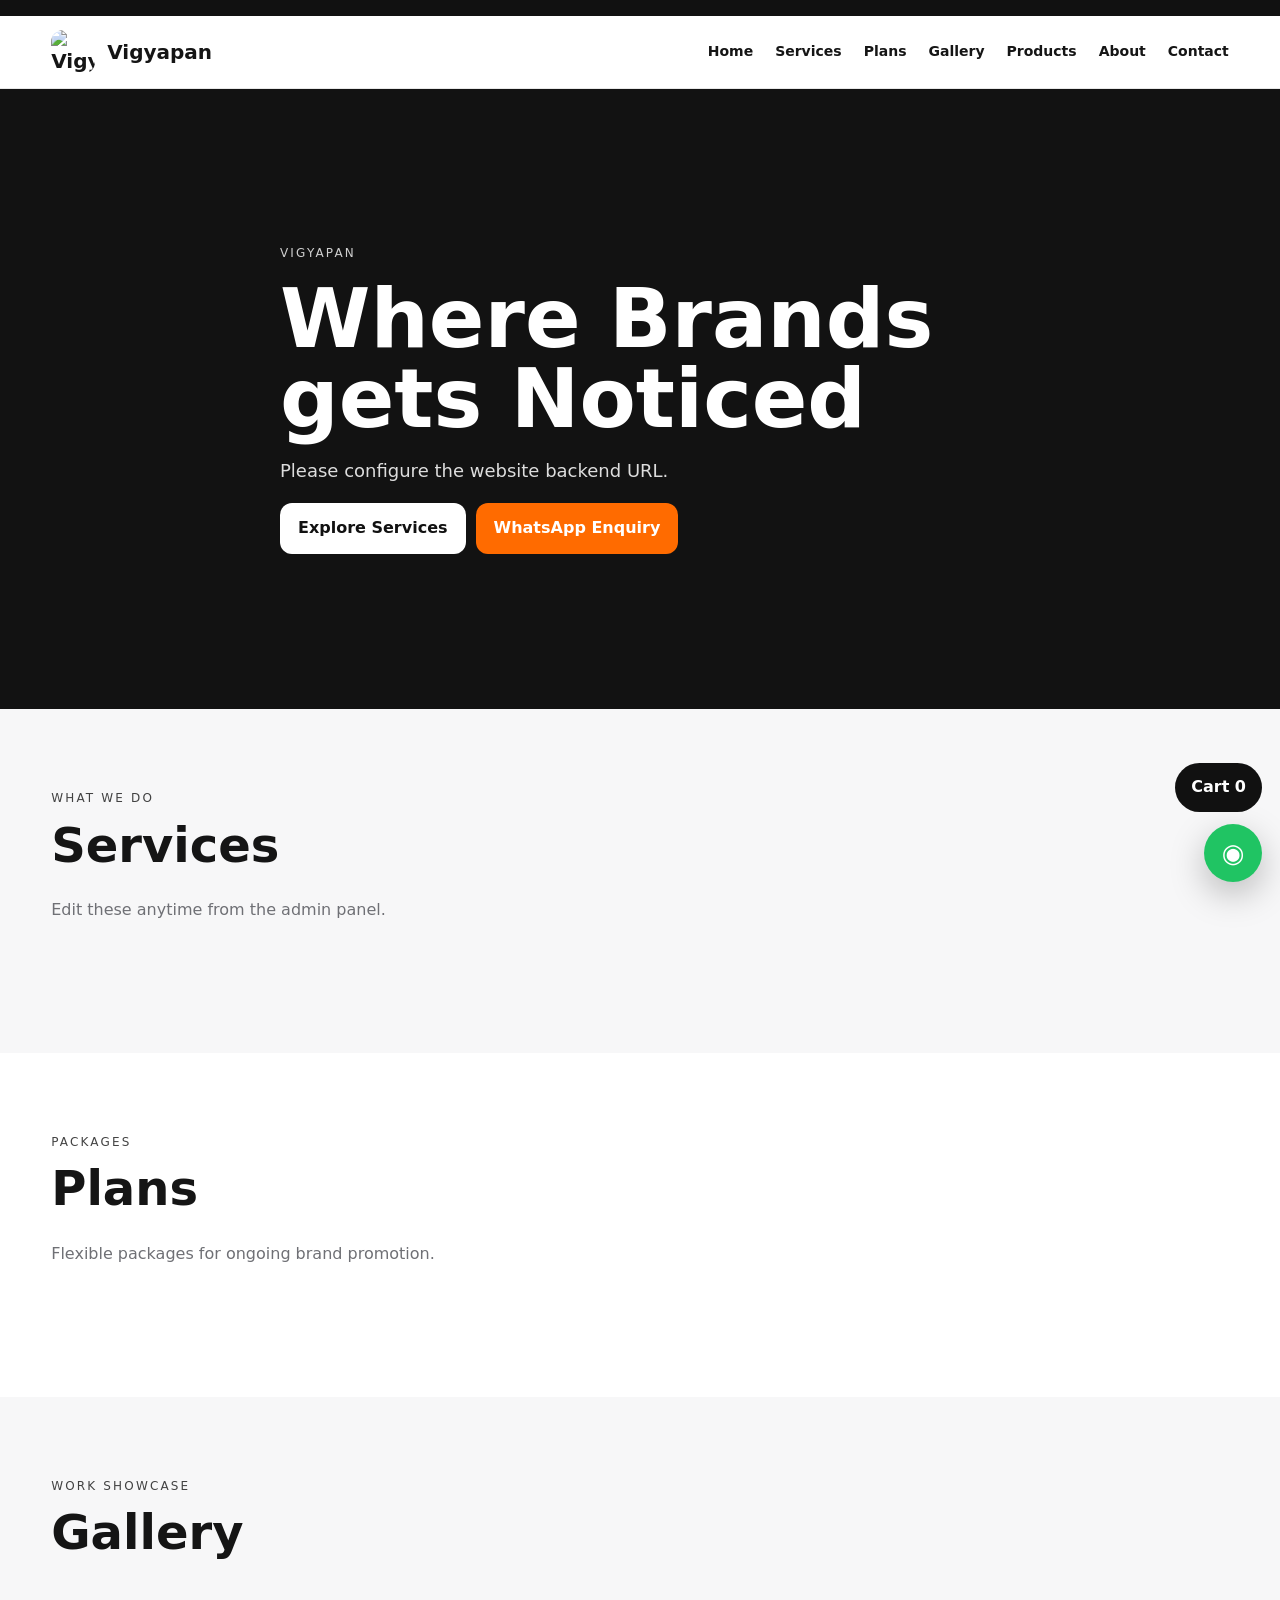
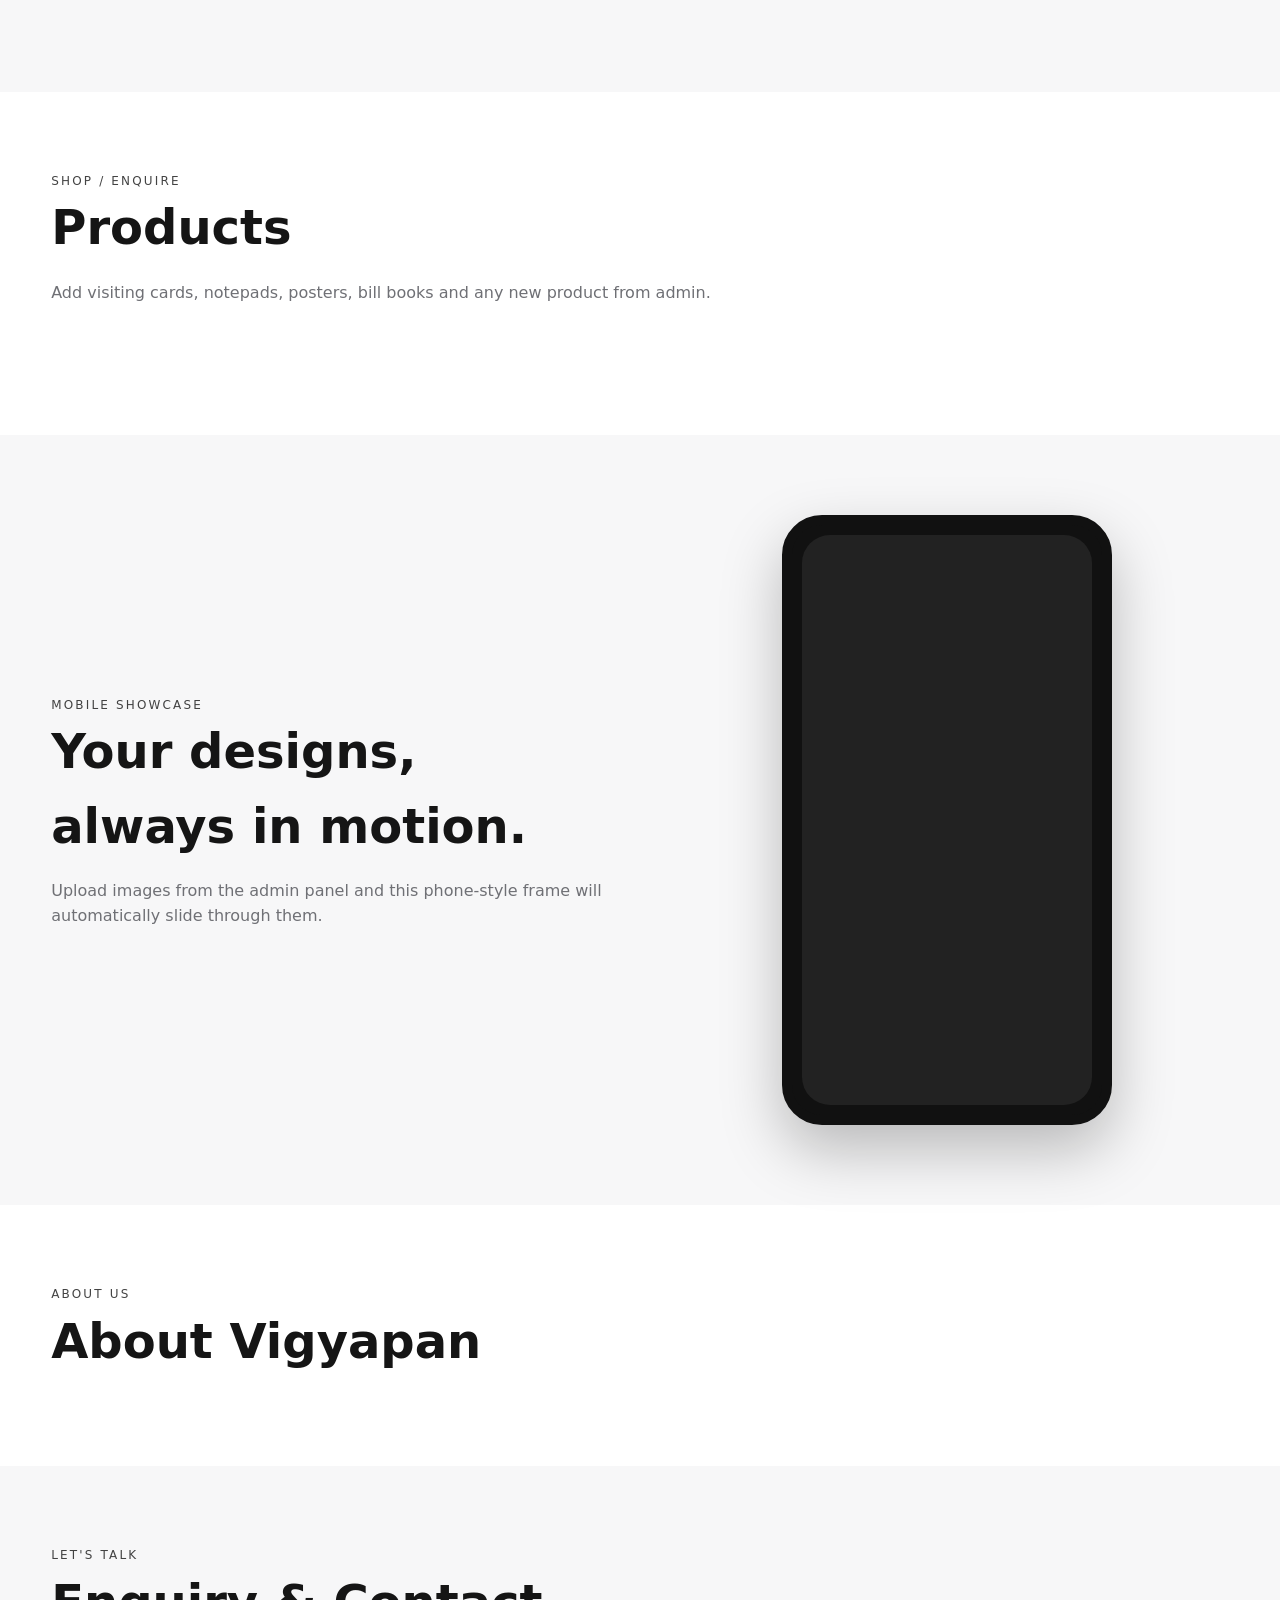
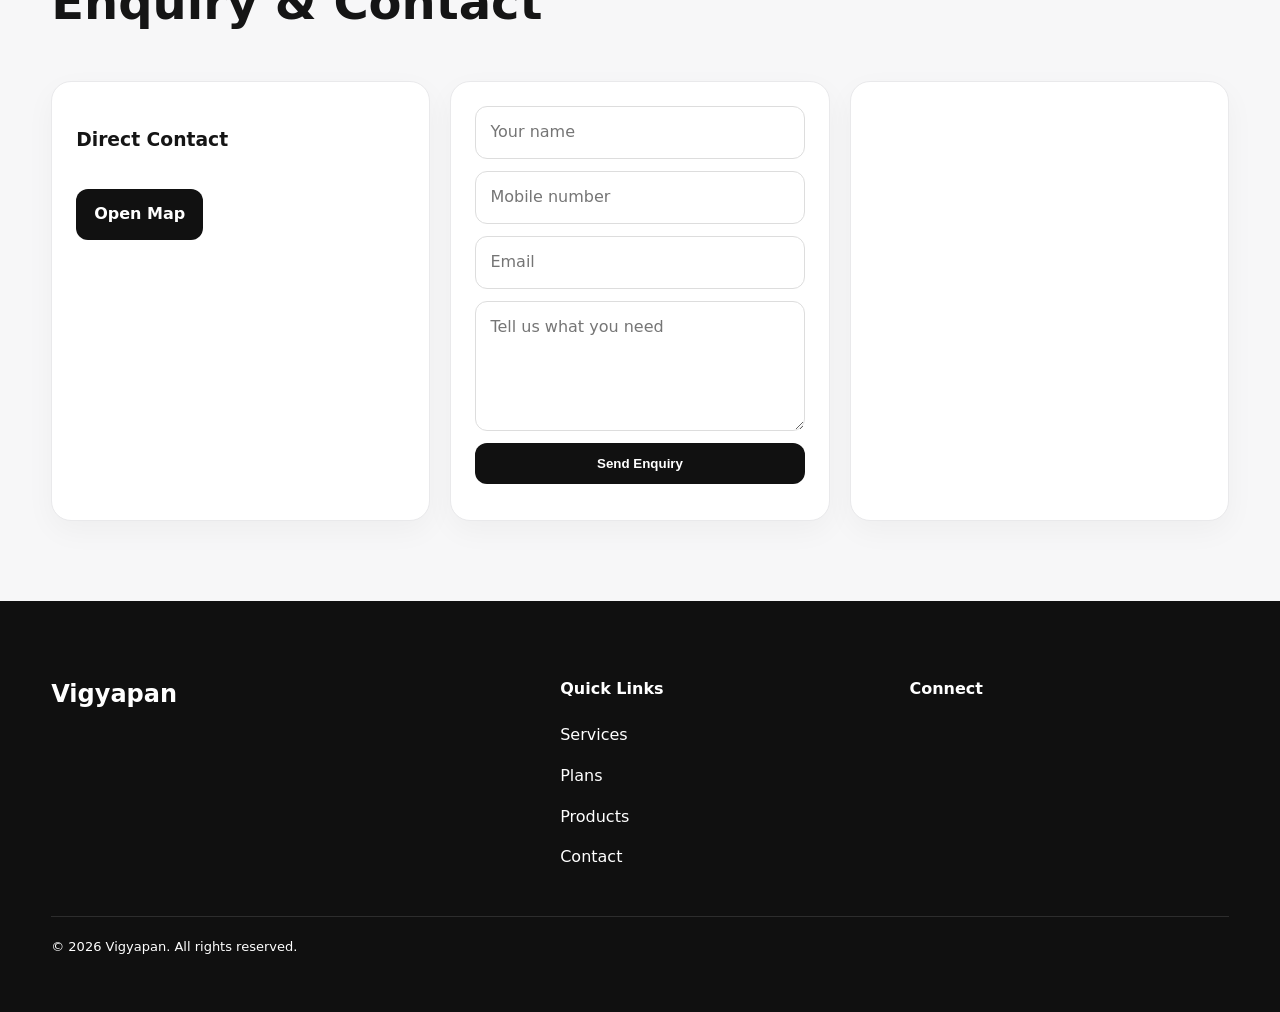
==== index.html @ 2b6cb77a "Add files via upload" ====
<!doctype html>
<html lang="en">
<head>
<meta charset="utf-8"><meta name="viewport" content="width=device-width,initial-scale=1">
<title>Vigyapan | Where Brands gets Noticed</title>
<meta name="description" content="Vigyapan - Creative Advertising, Branding and Digital Solutions">
<link rel="manifest" href="manifest.json"><link rel="stylesheet" href="styles.css">
</head>
<body>
<div id="topbar" class="topbar"><div class="container"><span id="topContact"></span><span id="topEmail"></span></div></div>
<header class="nav"><div class="container navin">
<a class="brand" href="#"><img id="brandLogo" alt="Vigyapan"><span id="brandName">Vigyapan</span></a>
<button class="menu" id="menuBtn">Menu</button>
<nav class="navlinks" id="navlinks">
<a href="#home">Home</a><a href="#services">Services</a><a href="#plans">Plans</a><a href="#gallery">Gallery</a><a href="#products">Products</a><a href="#about">About</a><a href="#contact">Contact</a>
</nav></div></header>

<main>
<section id="home" class="hero">
<div id="heroSlides" class="hero-slides"></div>
<div class="container hero-content">
<div class="eyebrow">VIGYAPAN</div><h1 id="heroTitle">Where Brands gets Noticed</h1><p id="heroText"></p>
<div style="display:flex;gap:10px;flex-wrap:wrap"><a class="btn btn-light" href="#services">Explore Services</a><a class="btn btn-accent" id="heroWA" target="_blank">WhatsApp Enquiry</a></div>
</div></section>

<section id="services" class="section"><div class="container"><div class="section-head"><div><div class="eyebrow">WHAT WE DO</div><h2>Services</h2><p class="muted">Edit these anytime from the admin panel.</p></div></div><div id="servicesGrid" class="grid services"></div></div></section>

<section id="plans" class="section alt"><div class="container"><div class="section-head"><div><div class="eyebrow">PACKAGES</div><h2>Plans</h2><p class="muted">Flexible packages for ongoing brand promotion.</p></div></div><div id="plansGrid" class="grid plans"></div></div></section>

<section id="gallery" class="section"><div class="container"><div class="section-head"><div><div class="eyebrow">WORK SHOWCASE</div><h2>Gallery</h2></div></div><div id="galleryGrid" class="grid gallery"></div></div></section>

<section id="products" class="section alt"><div class="container"><div class="section-head"><div><div class="eyebrow">SHOP / ENQUIRE</div><h2>Products</h2><p class="muted">Add visiting cards, notepads, posters, bill books and any new product from admin.</p></div></div><div id="productsGrid" class="grid products"></div></div></section>

<section id="showcase" class="section"><div class="container two">
<div><div class="eyebrow">MOBILE SHOWCASE</div><h2>Your designs, always in motion.</h2><p class="muted">Upload images from the admin panel and this phone-style frame will automatically slide through them.</p></div>
<div class="phone-mockup"><div class="phone-screen" id="phoneScreen"></div></div>
</div></section>

<section id="about" class="section alt"><div class="container two"><div><div class="eyebrow">ABOUT US</div><h2 id="aboutTitle">About Vigyapan</h2></div><div><p id="aboutText" class="muted" style="font-size:18px"></p></div></div></section>

<section id="contact" class="section"><div class="container"><div class="section-head"><div><div class="eyebrow">LET'S TALK</div><h2>Enquiry & Contact</h2></div></div>
<div class="grid contact-grid">
<div class="contact-card"><h3>Direct Contact</h3><p id="contactPhones"></p><p id="contactEmail"></p><p id="contactAddress"></p><div class="socials" id="socials"></div><p><a id="mapLink" class="btn btn-dark" target="_blank">Open Map</a></p></div>
<div class="contact-card"><form id="leadForm" class="contact-form"><input class="input" name="name" required placeholder="Your name"><input class="input" name="phone" required placeholder="Mobile number"><input class="input" name="email" placeholder="Email"><textarea class="textarea" name="message" placeholder="Tell us what you need"></textarea><button class="btn btn-dark">Send Enquiry</button><div id="leadMsg" class="muted"></div></form></div>
<div class="contact-card" style="padding:0;overflow:hidden"><iframe id="mapFrame" title="Google Map" style="border:0;width:100%;height:390px" loading="lazy" referrerpolicy="no-referrer-when-downgrade"></iframe></div>
</div></div></section>
</main>

<footer class="footer"><div class="container footergrid"><div><img id="footerImage" style="max-width:220px;max-height:90px;object-fit:contain;margin-bottom:12px;display:none"><h2 id="footerName">Vigyapan</h2><p id="footerText"></p></div><div><h4>Quick Links</h4><p><a href="#services">Services</a></p><p><a href="#plans">Plans</a></p><p><a href="#products">Products</a></p><p><a href="#contact">Contact</a></p></div><div><h4>Connect</h4><div id="footerSocials" class="socials"></div></div></div><div class="container" style="margin-top:30px;padding-top:20px;border-top:1px solid #2d2d2d;font-size:13px">© <span id="year"></span> Vigyapan. All rights reserved.</div></footer>

<a class="floating-wa" id="floatingWA" target="_blank" aria-label="WhatsApp">◉</a>
<div class="cart" id="cartButton">Cart <span id="cartCount">0</span></div>
<div class="modal" id="mediaModal"><div class="modal-box"><button class="close" id="modalClose">×</button><div id="modalContent"></div></div></div>
<div class="modal" id="cartModal"><div class="modal-box" style="width:min(620px,100%)"><button class="close" id="cartClose">×</button><h2>Product Enquiry</h2><div id="cartItems"></div><form id="orderForm" class="contact-form"><input class="input" name="name" required placeholder="Your name"><input class="input" name="phone" required placeholder="Mobile number"><textarea class="textarea" name="note" placeholder="Extra message"></textarea><button class="btn btn-accent">Send Order on WhatsApp</button></form></div></div>
<script src="config.js"></script><script src="app.js"></script><script>if("serviceWorker" in navigator) navigator.serviceWorker.register("sw.js");</script>
</body></html>
---- styles.css ----
*{box-sizing:border-box}html{scroll-behavior:smooth}body{margin:0;font-family:Inter,system-ui,-apple-system,Segoe UI,Roboto,Arial,sans-serif;color:#151515;background:#f7f7f8;line-height:1.55}a{text-decoration:none;color:inherit}img,video{max-width:100%;display:block}.container{width:min(1180px,92%);margin:auto}.topbar{background:#111;color:#fff;padding:8px 0;font-size:13px}.topbar .container{display:flex;justify-content:space-between;gap:10px;flex-wrap:wrap}.nav{position:sticky;top:0;z-index:50;background:rgba(255,255,255,.92);backdrop-filter:blur(12px);border-bottom:1px solid #e7e7e7}.navin{height:72px;display:flex;align-items:center;justify-content:space-between;gap:18px}.brand{display:flex;align-items:center;gap:12px;font-weight:800;font-size:20px}.brand img{width:44px;height:44px;object-fit:contain;border-radius:12px}.navlinks{display:flex;gap:22px;align-items:center;font-size:14px;font-weight:650}.navlinks a:hover{opacity:.6}.menu{display:none;border:0;background:#111;color:#fff;border-radius:10px;padding:9px 12px}.hero{min-height:620px;display:grid;place-items:center;position:relative;overflow:hidden;background:#121212;color:#fff}.hero-slides{position:absolute;inset:0}.hero-slide{position:absolute;inset:0;opacity:0;transition:opacity .7s;background-size:cover;background-position:center}.hero-slide.active{opacity:1}.hero-slide:after{content:"";position:absolute;inset:0;background:linear-gradient(90deg,rgba(0,0,0,.78),rgba(0,0,0,.25))}.hero-content{position:relative;z-index:2;padding:90px 0;max-width:720px;margin-right:auto}.eyebrow{text-transform:uppercase;letter-spacing:.18em;font-size:12px;opacity:.8}.hero h1{font-size:clamp(42px,7vw,82px);line-height:.98;margin:16px 0}.hero p{font-size:18px;max-width:600px;color:#ddd}.btn{display:inline-flex;align-items:center;justify-content:center;border:0;border-radius:12px;padding:13px 18px;font-weight:750;cursor:pointer;gap:8px}.btn-dark{background:#111;color:#fff}.btn-light{background:#fff;color:#111}.btn-accent{background:#ff6b00;color:#fff}.section{padding:80px 0}.section.alt{background:#fff}.section-head{display:flex;justify-content:space-between;align-items:end;gap:20px;margin-bottom:34px}.section h2{font-size:clamp(30px,4vw,48px);margin:0 0 8px}.muted{color:#6f7075}.grid{display:grid;gap:20px}.services{grid-template-columns:repeat(auto-fit,minmax(220px,1fr))}.service,.product,.plan,.gallery-item,.contact-card{background:#fff;border:1px solid #e9e9eb;border-radius:20px;overflow:hidden;box-shadow:0 10px 30px rgba(0,0,0,.04)}.service{padding:25px}.service-icon{font-size:28px}.service h3{margin:12px 0 6px}.plans{grid-template-columns:repeat(auto-fit,minmax(260px,1fr))}.plan{position:relative;padding:26px}.plan.highlight{border:2px solid #111;transform:translateY(-5px)}.badge{position:absolute;right:15px;top:15px;background:#111;color:#fff;border-radius:99px;padding:5px 9px;font-size:11px}.price{font-size:32px;font-weight:850;margin:15px 0}.old{text-decoration:line-through;color:#999;font-size:17px;margin-right:8px}.offer{display:inline-block;background:#fff1e7;color:#c44c00;border-radius:8px;padding:5px 8px;font-size:12px;font-weight:750}.features{padding:0;margin:20px 0;list-style:none}.features li{padding:8px 0;border-bottom:1px dashed #ddd}.gallery{grid-template-columns:repeat(auto-fill,minmax(220px,1fr))}.gallery-item{aspect-ratio:1/1;position:relative;cursor:pointer}.gallery-item img,.gallery-item video{width:100%;height:100%;object-fit:cover}.gallery-item .play{position:absolute;left:50%;top:50%;transform:translate(-50%,-50%);background:#fff;color:#111;width:50px;height:50px;border-radius:50%;display:grid;place-items:center;font-weight:900}.products{grid-template-columns:repeat(auto-fill,minmax(230px,1fr))}.product img{width:100%;aspect-ratio:1/1;object-fit:cover;background:#eee}.product-body{padding:16px}.product h3{margin:0 0 5px}.product-price{font-size:21px;font-weight:800;margin:10px 0}.product-actions{display:flex;gap:8px}.phone-mockup{width:min(330px,80vw);margin:auto;border:10px solid #111;border-radius:40px;padding:10px;background:#111;box-shadow:0 25px 60px rgba(0,0,0,.25)}.phone-screen{height:570px;border-radius:28px;overflow:hidden;background:#222;position:relative}.phone-screen img{position:absolute;inset:0;width:100%;height:100%;object-fit:cover;opacity:0;transition:opacity .7s}.phone-screen img.active{opacity:1}.two{display:grid;grid-template-columns:1fr 1fr;gap:50px;align-items:center}.contact-grid{grid-template-columns:repeat(auto-fit,minmax(250px,1fr))}.contact-card{padding:24px}.contact-form{display:grid;gap:12px}.input,.textarea,.select{width:100%;padding:13px 14px;border:1px solid #ddd;border-radius:12px;background:#fff;font:inherit}.textarea{min-height:130px;resize:vertical}.footer{background:#101010;color:#fff;padding:55px 0}.footergrid{display:grid;grid-template-columns:1.5fr 1fr 1fr;gap:30px}.socials{display:flex;gap:10px;flex-wrap:wrap}.social{border:1px solid #333;padding:8px 12px;border-radius:99px}.floating-wa{position:fixed;right:18px;bottom:18px;z-index:80;background:#20c463;color:#fff;width:58px;height:58px;border-radius:50%;display:grid;place-items:center;font-size:26px;box-shadow:0 12px 35px rgba(0,0,0,.25)}.cart{position:fixed;right:18px;bottom:88px;z-index:80;background:#111;color:#fff;border-radius:99px;padding:12px 16px;font-weight:800}.modal{position:fixed;inset:0;background:rgba(0,0,0,.8);z-index:100;display:none;align-items:center;justify-content:center;padding:20px}.modal.show{display:flex}.modal-box{background:#fff;color:#111;max-width:1000px;max-height:90vh;overflow:auto;border-radius:20px;padding:18px;position:relative}.close{position:absolute;right:12px;top:12px;border:0;background:#111;color:#fff;border-radius:50%;width:36px;height:36px;cursor:pointer}@media(max-width:760px){.navlinks{display:none;position:absolute;left:0;right:0;top:72px;background:#fff;padding:18px;flex-direction:column;align-items:flex-start;border-bottom:1px solid #ddd}.navlinks.open{display:flex}.menu{display:block}.hero{min-height:570px}.two{grid-template-columns:1fr;gap:35px}.footergrid{grid-template-columns:1fr}.section{padding:58px 0}.topbar .container{justify-content:center}.phone-screen{height:540px}}
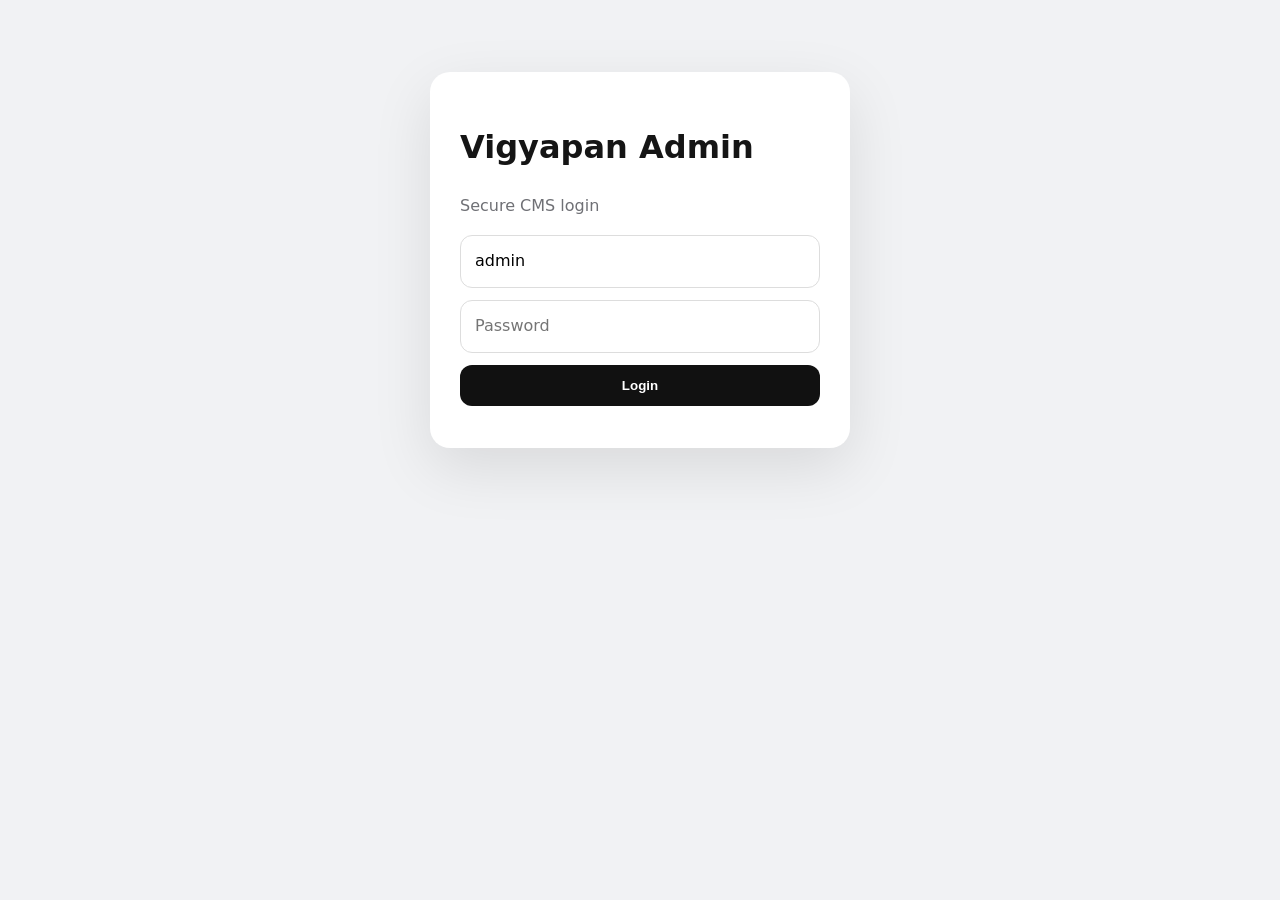
==== commit 9a0c69de: "Add files via upload" ====
--- a/index.html
+++ b/index.html
@@ -1,56 +1,17 @@
-<!doctype html>
-<html lang="en">
-<head>
-<meta charset="utf-8"><meta name="viewport" content="width=device-width,initial-scale=1">
-<title>Vigyapan | Where Brands gets Noticed</title>
-<meta name="description" content="Vigyapan - Creative Advertising, Branding and Digital Solutions">
-<link rel="manifest" href="manifest.json"><link rel="stylesheet" href="styles.css">
-</head>
-<body>
-<div id="topbar" class="topbar"><div class="container"><span id="topContact"></span><span id="topEmail"></span></div></div>
-<header class="nav"><div class="container navin">
-<a class="brand" href="#"><img id="brandLogo" alt="Vigyapan"><span id="brandName">Vigyapan</span></a>
-<button class="menu" id="menuBtn">Menu</button>
-<nav class="navlinks" id="navlinks">
-<a href="#home">Home</a><a href="#services">Services</a><a href="#plans">Plans</a><a href="#gallery">Gallery</a><a href="#products">Products</a><a href="#about">About</a><a href="#contact">Contact</a>
-</nav></div></header>
-
-<main>
-<section id="home" class="hero">
-<div id="heroSlides" class="hero-slides"></div>
-<div class="container hero-content">
-<div class="eyebrow">VIGYAPAN</div><h1 id="heroTitle">Where Brands gets Noticed</h1><p id="heroText"></p>
-<div style="display:flex;gap:10px;flex-wrap:wrap"><a class="btn btn-light" href="#services">Explore Services</a><a class="btn btn-accent" id="heroWA" target="_blank">WhatsApp Enquiry</a></div>
-</div></section>
-
-<section id="services" class="section"><div class="container"><div class="section-head"><div><div class="eyebrow">WHAT WE DO</div><h2>Services</h2><p class="muted">Edit these anytime from the admin panel.</p></div></div><div id="servicesGrid" class="grid services"></div></div></section>
-
-<section id="plans" class="section alt"><div class="container"><div class="section-head"><div><div class="eyebrow">PACKAGES</div><h2>Plans</h2><p class="muted">Flexible packages for ongoing brand promotion.</p></div></div><div id="plansGrid" class="grid plans"></div></div></section>
-
-<section id="gallery" class="section"><div class="container"><div class="section-head"><div><div class="eyebrow">WORK SHOWCASE</div><h2>Gallery</h2></div></div><div id="galleryGrid" class="grid gallery"></div></div></section>
-
-<section id="products" class="section alt"><div class="container"><div class="section-head"><div><div class="eyebrow">SHOP / ENQUIRE</div><h2>Products</h2><p class="muted">Add visiting cards, notepads, posters, bill books and any new product from admin.</p></div></div><div id="productsGrid" class="grid products"></div></div></section>
-
-<section id="showcase" class="section"><div class="container two">
-<div><div class="eyebrow">MOBILE SHOWCASE</div><h2>Your designs, always in motion.</h2><p class="muted">Upload images from the admin panel and this phone-style frame will automatically slide through them.</p></div>
-<div class="phone-mockup"><div class="phone-screen" id="phoneScreen"></div></div>
-</div></section>
-
-<section id="about" class="section alt"><div class="container two"><div><div class="eyebrow">ABOUT US</div><h2 id="aboutTitle">About Vigyapan</h2></div><div><p id="aboutText" class="muted" style="font-size:18px"></p></div></div></section>
-
-<section id="contact" class="section"><div class="container"><div class="section-head"><div><div class="eyebrow">LET'S TALK</div><h2>Enquiry & Contact</h2></div></div>
-<div class="grid contact-grid">
-<div class="contact-card"><h3>Direct Contact</h3><p id="contactPhones"></p><p id="contactEmail"></p><p id="contactAddress"></p><div class="socials" id="socials"></div><p><a id="mapLink" class="btn btn-dark" target="_blank">Open Map</a></p></div>
-<div class="contact-card"><form id="leadForm" class="contact-form"><input class="input" name="name" required placeholder="Your name"><input class="input" name="phone" required placeholder="Mobile number"><input class="input" name="email" placeholder="Email"><textarea class="textarea" name="message" placeholder="Tell us what you need"></textarea><button class="btn btn-dark">Send Enquiry</button><div id="leadMsg" class="muted"></div></form></div>
-<div class="contact-card" style="padding:0;overflow:hidden"><iframe id="mapFrame" title="Google Map" style="border:0;width:100%;height:390px" loading="lazy" referrerpolicy="no-referrer-when-downgrade"></iframe></div>
-</div></div></section>
-</main>
-
-<footer class="footer"><div class="container footergrid"><div><img id="footerImage" style="max-width:220px;max-height:90px;object-fit:contain;margin-bottom:12px;display:none"><h2 id="footerName">Vigyapan</h2><p id="footerText"></p></div><div><h4>Quick Links</h4><p><a href="#services">Services</a></p><p><a href="#plans">Plans</a></p><p><a href="#products">Products</a></p><p><a href="#contact">Contact</a></p></div><div><h4>Connect</h4><div id="footerSocials" class="socials"></div></div></div><div class="container" style="margin-top:30px;padding-top:20px;border-top:1px solid #2d2d2d;font-size:13px">© <span id="year"></span> Vigyapan. All rights reserved.</div></footer>
-
-<a class="floating-wa" id="floatingWA" target="_blank" aria-label="WhatsApp">◉</a>
-<div class="cart" id="cartButton">Cart <span id="cartCount">0</span></div>
-<div class="modal" id="mediaModal"><div class="modal-box"><button class="close" id="modalClose">×</button><div id="modalContent"></div></div></div>
-<div class="modal" id="cartModal"><div class="modal-box" style="width:min(620px,100%)"><button class="close" id="cartClose">×</button><h2>Product Enquiry</h2><div id="cartItems"></div><form id="orderForm" class="contact-form"><input class="input" name="name" required placeholder="Your name"><input class="input" name="phone" required placeholder="Mobile number"><textarea class="textarea" name="note" placeholder="Extra message"></textarea><button class="btn btn-accent">Send Order on WhatsApp</button></form></div></div>
-<script src="config.js"></script><script src="app.js"></script><script>if("serviceWorker" in navigator) navigator.serviceWorker.register("sw.js");</script>
-</body></html>
+<!doctype html><html lang="en"><head><meta charset="utf-8"><meta name="viewport" content="width=device-width,initial-scale=1"><title>Vigyapan Admin</title><link rel="stylesheet" href="../styles.css"><style>
+body{background:#f1f2f4}.admin-wrap{width:min(1400px,95%);margin:25px auto}.admin-top{display:flex;justify-content:space-between;align-items:center;gap:15px;background:#111;color:#fff;border-radius:18px;padding:16px 20px}.tabs{display:flex;gap:8px;overflow:auto;margin:15px 0}.tab{border:0;background:#fff;padding:11px 15px;border-radius:10px;font-weight:700;white-space:nowrap}.tab.active{background:#111;color:#fff}.panel{display:none;background:#fff;border:1px solid #e4e4e7;border-radius:18px;padding:20px}.panel.active{display:block}.formgrid{display:grid;grid-template-columns:repeat(auto-fit,minmax(220px,1fr));gap:12px}.full{grid-column:1/-1}.field label{display:block;font-size:12px;font-weight:800;margin:0 0 5px}.table-wrap{overflow:auto}.atable{width:100%;border-collapse:collapse;min-width:850px}.atable th,.atable td{border-bottom:1px solid #eee;padding:8px;text-align:left;vertical-align:top}.atable input,.atable textarea,.atable select{width:100%;padding:8px;border:1px solid #ddd;border-radius:8px}.admin-actions{display:flex;gap:8px;flex-wrap:wrap;margin:12px 0}.login{width:min(420px,92%);margin:8vh auto;background:#fff;padding:30px;border-radius:20px;box-shadow:0 20px 60px rgba(0,0,0,.1)}.toast{position:fixed;right:15px;bottom:15px;background:#111;color:#fff;padding:12px 16px;border-radius:12px;display:none;z-index:1000}.danger{background:#c62828;color:#fff}.small{font-size:12px}.file{padding:9px;border:1px dashed #aaa;border-radius:10px;background:#fafafa;width:100%}
+</style></head><body>
+<div id="login" class="login"><h1>Vigyapan Admin</h1><p class="muted">Secure CMS login</p><form id="loginForm" class="contact-form"><input class="input" name="username" value="admin" required><input class="input" type="password" name="password" placeholder="Password" required><button class="btn btn-dark">Login</button><div id="loginMsg" class="muted"></div></form></div>
+<div id="app" class="admin-wrap" style="display:none">
+<div class="admin-top"><div><b>Vigyapan CMS</b><div class="small">Mobile + PC editing</div></div><div class="admin-actions"><a class="btn btn-light" href="../" target="_blank">Public Website</a><button class="btn btn-light" id="logout">Logout</button></div></div>
+<div class="tabs" id="tabs"></div>
+<section class="panel active" id="panel-settings"><h2>Website / Home / Contact</h2><div id="settingsForm" class="formgrid"></div><div class="admin-actions"><button class="btn btn-dark" id="saveSettings">Save Website Settings</button></div><div class="admin-actions"><input class="file" id="logoFile" type="file" accept="image/*"><button class="btn btn-accent" id="uploadLogo">Upload & Save Logo</button><input class="file" id="footerFile" type="file" accept="image/*"><button class="btn btn-accent" id="uploadFooter">Upload Footer Image</button></div><hr><h3>Change Admin Password</h3><form id="passwordForm" class="formgrid"><input class="input" name="old" type="password" placeholder="Old password" required><input class="input" name="new" type="password" placeholder="New password (8+ chars)" required><button class="btn btn-accent">Change Password</button></form></section>
+<section class="panel" id="panel-services"><h2>Services</h2><div id="servicesTable"></div><button class="btn btn-dark" onclick="addRow('services')">+ Add Service</button></section>
+<section class="panel" id="panel-plans"><h2>Plans</h2><p class="muted small">Features ko <b>|</b> se separate karo. Price blank rakho ya SHOW_PRICE = YES/NO karo. Example old price 5000, price 4500 + offer text = “Limited Offer”.</p><div id="plansTable"></div><button class="btn btn-dark" onclick="addRow('plans')">+ Add Plan</button></section>
+<section class="panel" id="panel-gallery"><h2>Gallery / Hero Slider / Phone Slider</h2><div class="admin-actions"><input class="file" id="galleryFile" type="file" accept="image/*,video/*"><input class="input" id="galleryTitle" placeholder="Title"><button class="btn btn-dark" id="uploadGallery">Upload & Add</button></div><p class="small muted">Images browser me automatically compress hoti hain before upload. Videos original upload hote hain; browser-side video transcoding is not reliable.</p><div id="galleryTable"></div></section>
+<section class="panel" id="panel-products"><h2>Products + Cart</h2><div class="admin-actions"><input class="file" id="productFile" type="file" accept="image/*"><input class="input" id="productId" placeholder="Existing Product ID (optional)"><button class="btn btn-dark" id="uploadProduct">Upload Product Image</button></div><div id="productsTable"></div><button class="btn btn-dark" onclick="addRow('products')">+ Add Product</button></section>
+<section class="panel" id="panel-socials"><h2>Social / Extra Buttons</h2><div id="socialsTable"></div><button class="btn btn-dark" onclick="addRow('socials')">+ Add Link</button></section>
+<section class="panel" id="panel-leads"><h2>Enquiries</h2><div id="leadsTable"></div></section>
+<section class="panel" id="panel-orders"><h2>Orders</h2><div id="ordersTable"></div></section>
+</div><div id="toast" class="toast"></div>
+<script src="../config.js"></script><script src="admin.js"></script></body></html>
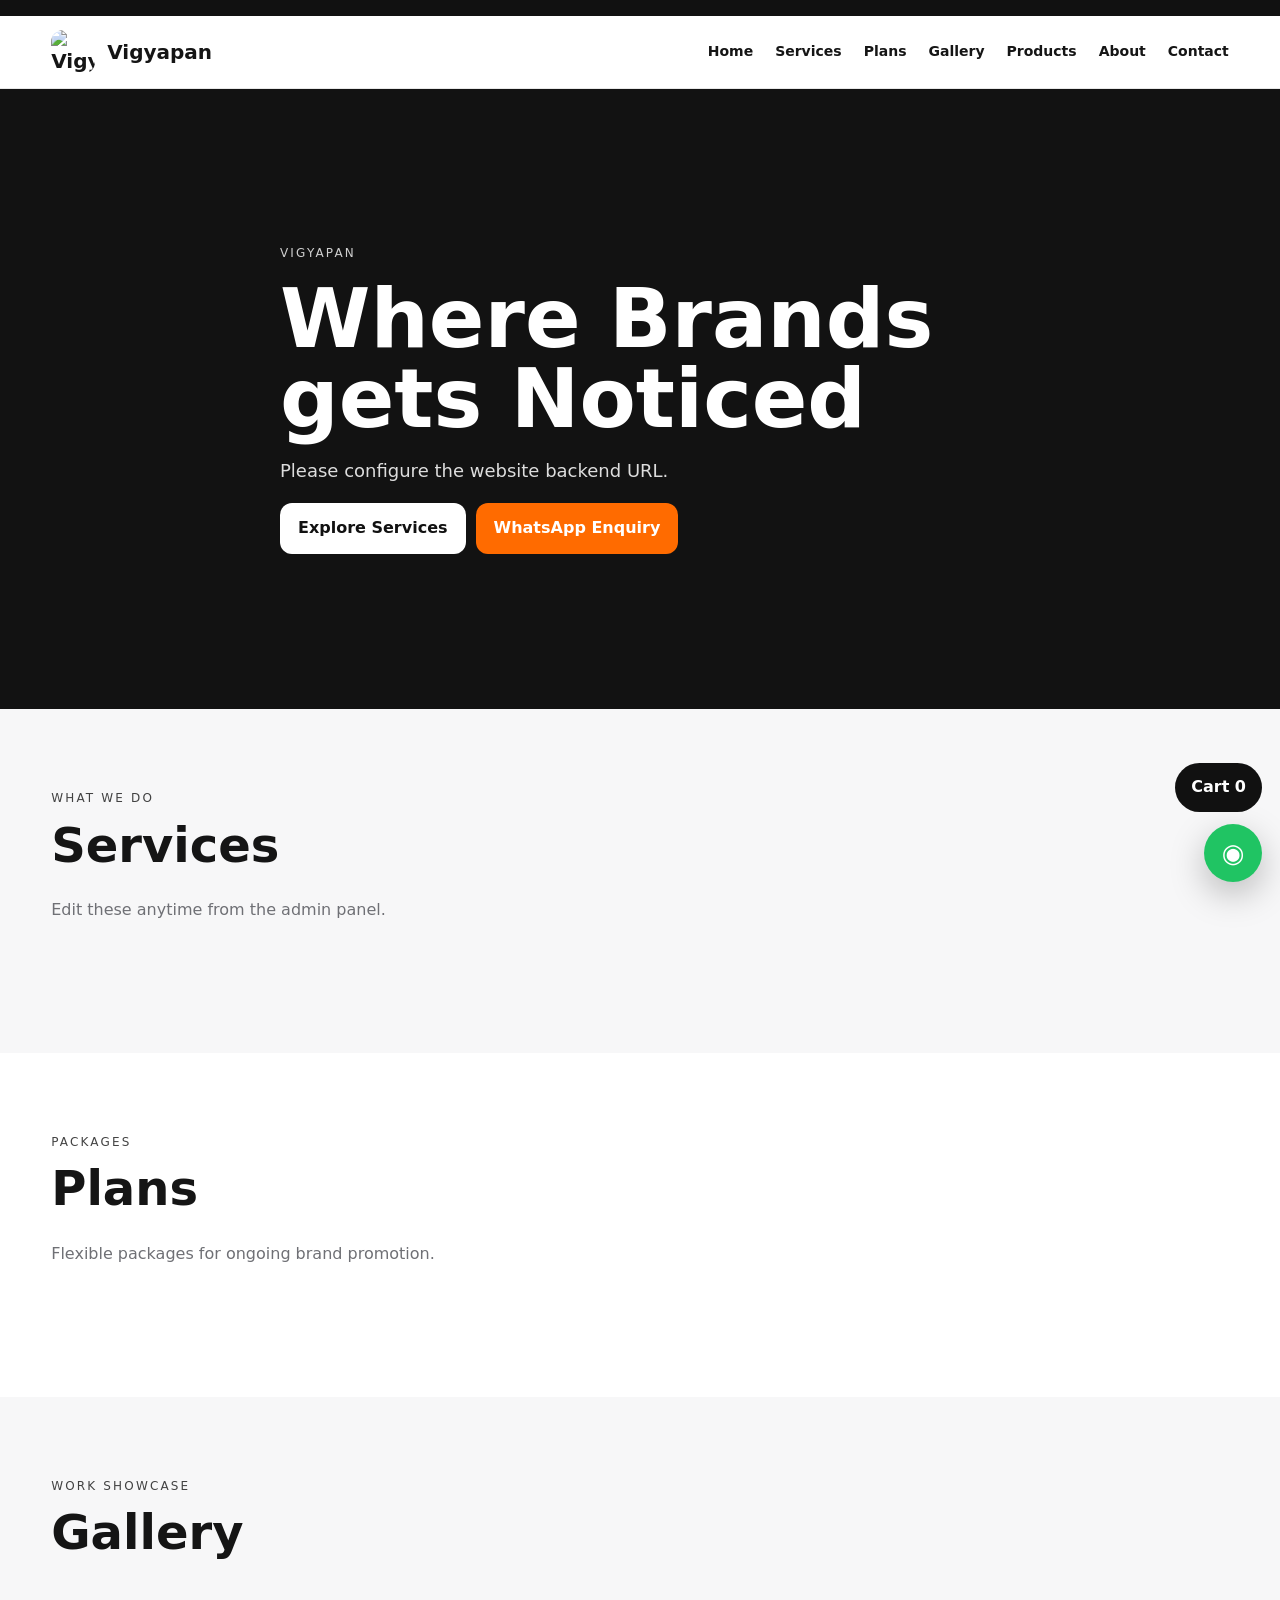
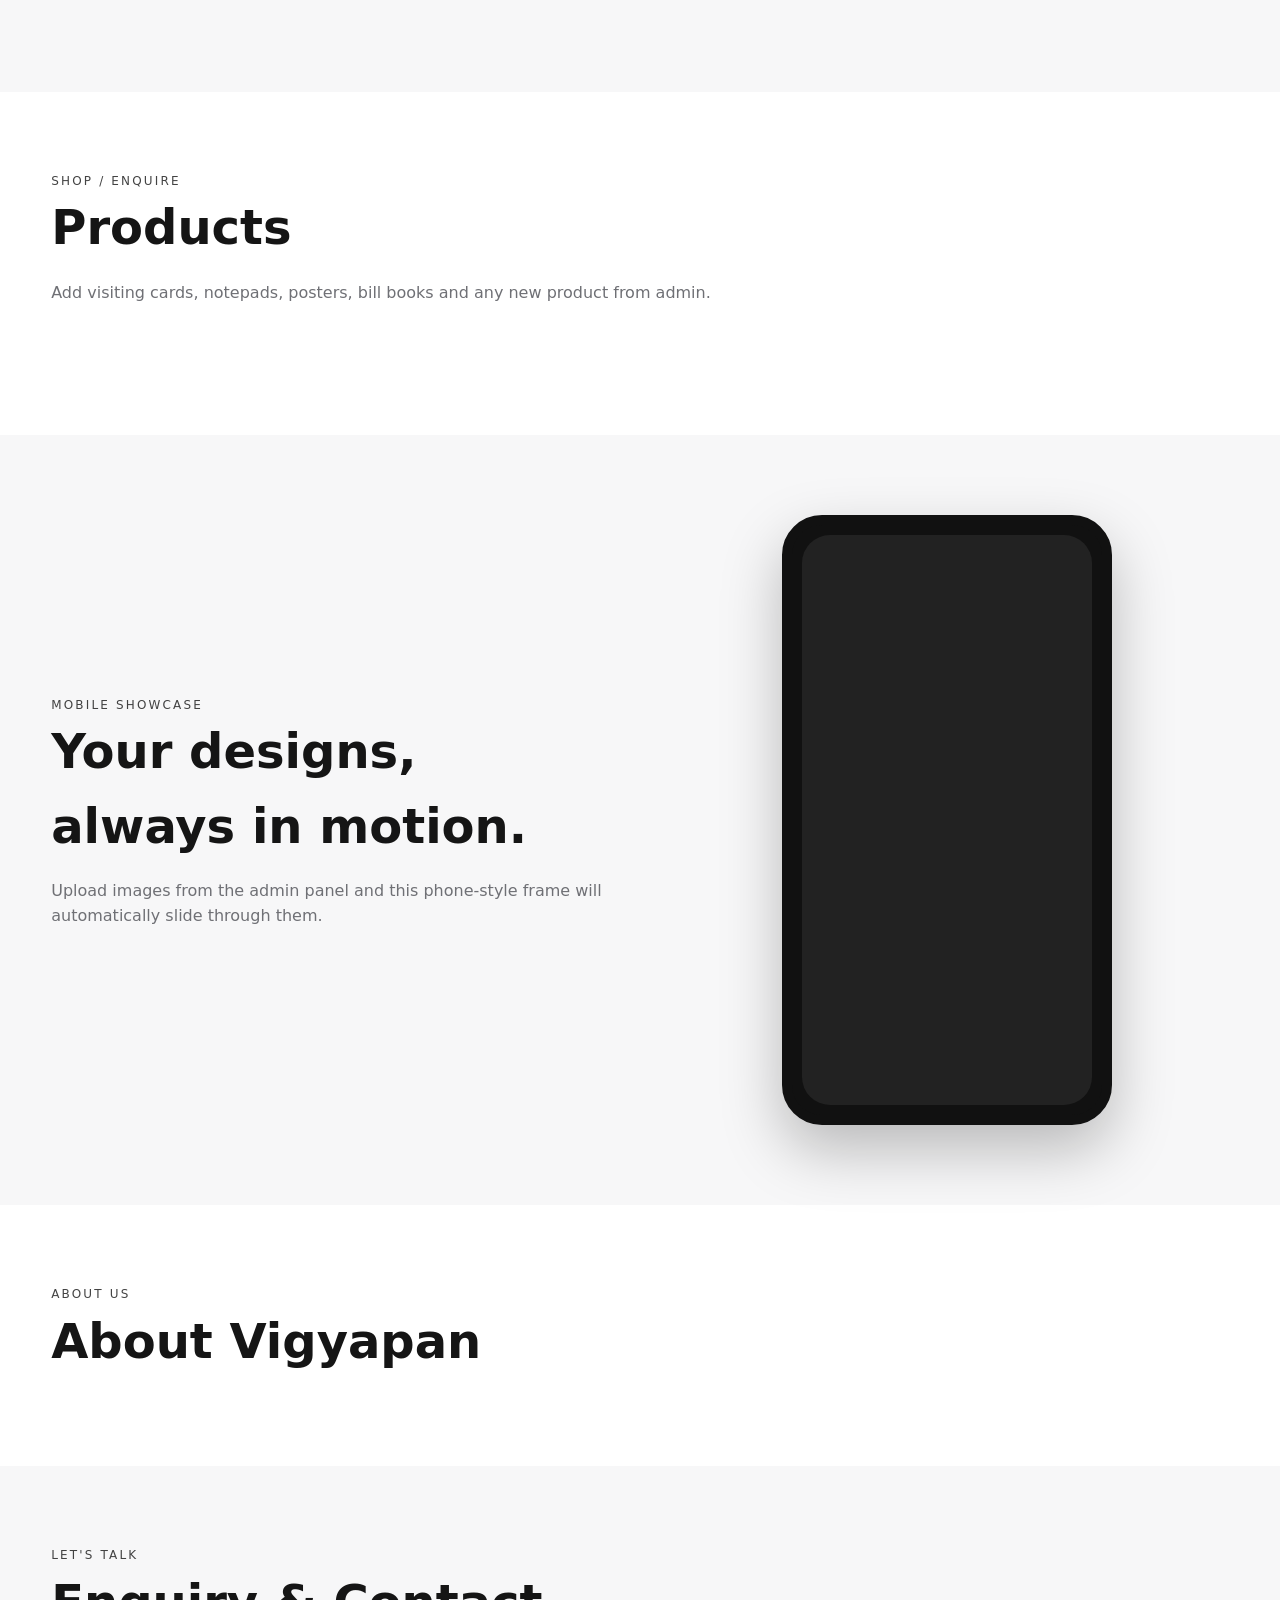
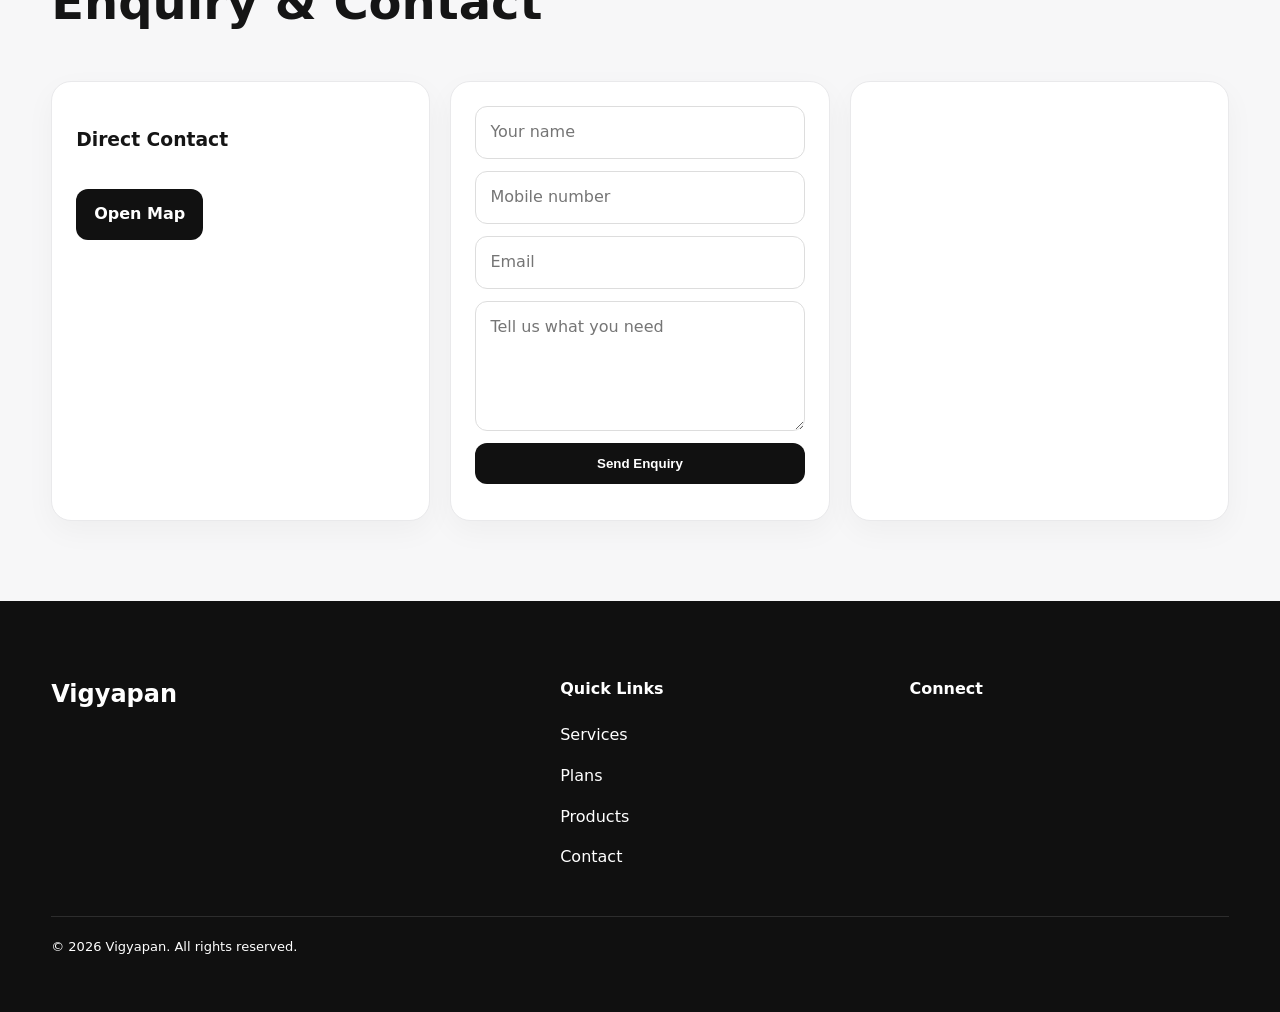
==== commit 59013610: "Update index.html" ====
--- a/index.html
+++ b/index.html
@@ -1,17 +1,56 @@
-<!doctype html><html lang="en"><head><meta charset="utf-8"><meta name="viewport" content="width=device-width,initial-scale=1"><title>Vigyapan Admin</title><link rel="stylesheet" href="../styles.css"><style>
-body{background:#f1f2f4}.admin-wrap{width:min(1400px,95%);margin:25px auto}.admin-top{display:flex;justify-content:space-between;align-items:center;gap:15px;background:#111;color:#fff;border-radius:18px;padding:16px 20px}.tabs{display:flex;gap:8px;overflow:auto;margin:15px 0}.tab{border:0;background:#fff;padding:11px 15px;border-radius:10px;font-weight:700;white-space:nowrap}.tab.active{background:#111;color:#fff}.panel{display:none;background:#fff;border:1px solid #e4e4e7;border-radius:18px;padding:20px}.panel.active{display:block}.formgrid{display:grid;grid-template-columns:repeat(auto-fit,minmax(220px,1fr));gap:12px}.full{grid-column:1/-1}.field label{display:block;font-size:12px;font-weight:800;margin:0 0 5px}.table-wrap{overflow:auto}.atable{width:100%;border-collapse:collapse;min-width:850px}.atable th,.atable td{border-bottom:1px solid #eee;padding:8px;text-align:left;vertical-align:top}.atable input,.atable textarea,.atable select{width:100%;padding:8px;border:1px solid #ddd;border-radius:8px}.admin-actions{display:flex;gap:8px;flex-wrap:wrap;margin:12px 0}.login{width:min(420px,92%);margin:8vh auto;background:#fff;padding:30px;border-radius:20px;box-shadow:0 20px 60px rgba(0,0,0,.1)}.toast{position:fixed;right:15px;bottom:15px;background:#111;color:#fff;padding:12px 16px;border-radius:12px;display:none;z-index:1000}.danger{background:#c62828;color:#fff}.small{font-size:12px}.file{padding:9px;border:1px dashed #aaa;border-radius:10px;background:#fafafa;width:100%}
-</style></head><body>
-<div id="login" class="login"><h1>Vigyapan Admin</h1><p class="muted">Secure CMS login</p><form id="loginForm" class="contact-form"><input class="input" name="username" value="admin" required><input class="input" type="password" name="password" placeholder="Password" required><button class="btn btn-dark">Login</button><div id="loginMsg" class="muted"></div></form></div>
-<div id="app" class="admin-wrap" style="display:none">
-<div class="admin-top"><div><b>Vigyapan CMS</b><div class="small">Mobile + PC editing</div></div><div class="admin-actions"><a class="btn btn-light" href="../" target="_blank">Public Website</a><button class="btn btn-light" id="logout">Logout</button></div></div>
-<div class="tabs" id="tabs"></div>
-<section class="panel active" id="panel-settings"><h2>Website / Home / Contact</h2><div id="settingsForm" class="formgrid"></div><div class="admin-actions"><button class="btn btn-dark" id="saveSettings">Save Website Settings</button></div><div class="admin-actions"><input class="file" id="logoFile" type="file" accept="image/*"><button class="btn btn-accent" id="uploadLogo">Upload & Save Logo</button><input class="file" id="footerFile" type="file" accept="image/*"><button class="btn btn-accent" id="uploadFooter">Upload Footer Image</button></div><hr><h3>Change Admin Password</h3><form id="passwordForm" class="formgrid"><input class="input" name="old" type="password" placeholder="Old password" required><input class="input" name="new" type="password" placeholder="New password (8+ chars)" required><button class="btn btn-accent">Change Password</button></form></section>
-<section class="panel" id="panel-services"><h2>Services</h2><div id="servicesTable"></div><button class="btn btn-dark" onclick="addRow('services')">+ Add Service</button></section>
-<section class="panel" id="panel-plans"><h2>Plans</h2><p class="muted small">Features ko <b>|</b> se separate karo. Price blank rakho ya SHOW_PRICE = YES/NO karo. Example old price 5000, price 4500 + offer text = “Limited Offer”.</p><div id="plansTable"></div><button class="btn btn-dark" onclick="addRow('plans')">+ Add Plan</button></section>
-<section class="panel" id="panel-gallery"><h2>Gallery / Hero Slider / Phone Slider</h2><div class="admin-actions"><input class="file" id="galleryFile" type="file" accept="image/*,video/*"><input class="input" id="galleryTitle" placeholder="Title"><button class="btn btn-dark" id="uploadGallery">Upload & Add</button></div><p class="small muted">Images browser me automatically compress hoti hain before upload. Videos original upload hote hain; browser-side video transcoding is not reliable.</p><div id="galleryTable"></div></section>
-<section class="panel" id="panel-products"><h2>Products + Cart</h2><div class="admin-actions"><input class="file" id="productFile" type="file" accept="image/*"><input class="input" id="productId" placeholder="Existing Product ID (optional)"><button class="btn btn-dark" id="uploadProduct">Upload Product Image</button></div><div id="productsTable"></div><button class="btn btn-dark" onclick="addRow('products')">+ Add Product</button></section>
-<section class="panel" id="panel-socials"><h2>Social / Extra Buttons</h2><div id="socialsTable"></div><button class="btn btn-dark" onclick="addRow('socials')">+ Add Link</button></section>
-<section class="panel" id="panel-leads"><h2>Enquiries</h2><div id="leadsTable"></div></section>
-<section class="panel" id="panel-orders"><h2>Orders</h2><div id="ordersTable"></div></section>
-</div><div id="toast" class="toast"></div>
-<script src="../config.js"></script><script src="admin.js"></script></body></html>+<!doctype html>
+<html lang="en">
+<head>
+<meta charset="utf-8"><meta name="viewport" content="width=device-width,initial-scale=1">
+<title>Vigyapan | Where Brands gets Noticed</title>
+<meta name="description" content="Vigyapan - Creative Advertising, Branding and Digital Solutions">
+<link rel="manifest" href="manifest.json"><link rel="stylesheet" href="styles.css">
+</head>
+<body>
+<div id="topbar" class="topbar"><div class="container"><span id="topContact"></span><span id="topEmail"></span></div></div>
+<header class="nav"><div class="container navin">
+<a class="brand" href="#"><img id="brandLogo" alt="Vigyapan"><span id="brandName">Vigyapan</span></a>
+<button class="menu" id="menuBtn">Menu</button>
+<nav class="navlinks" id="navlinks">
+<a href="#home">Home</a><a href="#services">Services</a><a href="#plans">Plans</a><a href="#gallery">Gallery</a><a href="#products">Products</a><a href="#about">About</a><a href="#contact">Contact</a>
+</nav></div></header>
+
+<main>
+<section id="home" class="hero">
+<div id="heroSlides" class="hero-slides"></div>
+<div class="container hero-content">
+<div class="eyebrow">VIGYAPAN</div><h1 id="heroTitle">Where Brands gets Noticed</h1><p id="heroText"></p>
+<div style="display:flex;gap:10px;flex-wrap:wrap"><a class="btn btn-light" href="#services">Explore Services</a><a class="btn btn-accent" id="heroWA" target="_blank">WhatsApp Enquiry</a></div>
+</div></section>
+
+<section id="services" class="section"><div class="container"><div class="section-head"><div><div class="eyebrow">WHAT WE DO</div><h2>Services</h2><p class="muted">Edit these anytime from the admin panel.</p></div></div><div id="servicesGrid" class="grid services"></div></div></section>
+
+<section id="plans" class="section alt"><div class="container"><div class="section-head"><div><div class="eyebrow">PACKAGES</div><h2>Plans</h2><p class="muted">Flexible packages for ongoing brand promotion.</p></div></div><div id="plansGrid" class="grid plans"></div></div></section>
+
+<section id="gallery" class="section"><div class="container"><div class="section-head"><div><div class="eyebrow">WORK SHOWCASE</div><h2>Gallery</h2></div></div><div id="galleryGrid" class="grid gallery"></div></div></section>
+
+<section id="products" class="section alt"><div class="container"><div class="section-head"><div><div class="eyebrow">SHOP / ENQUIRE</div><h2>Products</h2><p class="muted">Add visiting cards, notepads, posters, bill books and any new product from admin.</p></div></div><div id="productsGrid" class="grid products"></div></div></section>
+
+<section id="showcase" class="section"><div class="container two">
+<div><div class="eyebrow">MOBILE SHOWCASE</div><h2>Your designs, always in motion.</h2><p class="muted">Upload images from the admin panel and this phone-style frame will automatically slide through them.</p></div>
+<div class="phone-mockup"><div class="phone-screen" id="phoneScreen"></div></div>
+</div></section>
+
+<section id="about" class="section alt"><div class="container two"><div><div class="eyebrow">ABOUT US</div><h2 id="aboutTitle">About Vigyapan</h2></div><div><p id="aboutText" class="muted" style="font-size:18px"></p></div></div></section>
+
+<section id="contact" class="section"><div class="container"><div class="section-head"><div><div class="eyebrow">LET'S TALK</div><h2>Enquiry & Contact</h2></div></div>
+<div class="grid contact-grid">
+<div class="contact-card"><h3>Direct Contact</h3><p id="contactPhones"></p><p id="contactEmail"></p><p id="contactAddress"></p><div class="socials" id="socials"></div><p><a id="mapLink" class="btn btn-dark" target="_blank">Open Map</a></p></div>
+<div class="contact-card"><form id="leadForm" class="contact-form"><input class="input" name="name" required placeholder="Your name"><input class="input" name="phone" required placeholder="Mobile number"><input class="input" name="email" placeholder="Email"><textarea class="textarea" name="message" placeholder="Tell us what you need"></textarea><button class="btn btn-dark">Send Enquiry</button><div id="leadMsg" class="muted"></div></form></div>
+<div class="contact-card" style="padding:0;overflow:hidden"><iframe id="mapFrame" title="Google Map" style="border:0;width:100%;height:390px" loading="lazy" referrerpolicy="no-referrer-when-downgrade"></iframe></div>
+</div></div></section>
+</main>
+
+<footer class="footer"><div class="container footergrid"><div><img id="footerImage" style="max-width:220px;max-height:90px;object-fit:contain;margin-bottom:12px;display:none"><h2 id="footerName">Vigyapan</h2><p id="footerText"></p></div><div><h4>Quick Links</h4><p><a href="#services">Services</a></p><p><a href="#plans">Plans</a></p><p><a href="#products">Products</a></p><p><a href="#contact">Contact</a></p></div><div><h4>Connect</h4><div id="footerSocials" class="socials"></div></div></div><div class="container" style="margin-top:30px;padding-top:20px;border-top:1px solid #2d2d2d;font-size:13px">© <span id="year"></span> Vigyapan. All rights reserved.</div></footer>
+
+<a class="floating-wa" id="floatingWA" target="_blank" aria-label="WhatsApp">◉</a>
+<div class="cart" id="cartButton">Cart <span id="cartCount">0</span></div>
+<div class="modal" id="mediaModal"><div class="modal-box"><button class="close" id="modalClose">×</button><div id="modalContent"></div></div></div>
+<div class="modal" id="cartModal"><div class="modal-box" style="width:min(620px,100%)"><button class="close" id="cartClose">×</button><h2>Product Enquiry</h2><div id="cartItems"></div><form id="orderForm" class="contact-form"><input class="input" name="name" required placeholder="Your name"><input class="input" name="phone" required placeholder="Mobile number"><textarea class="textarea" name="note" placeholder="Extra message"></textarea><button class="btn btn-accent">Send Order on WhatsApp</button></form></div></div>
+<script src="config.js"></script><script src="app.js"></script><script>if("serviceWorker" in navigator) navigator.serviceWorker.register("sw.js");</script>
+</body></html>
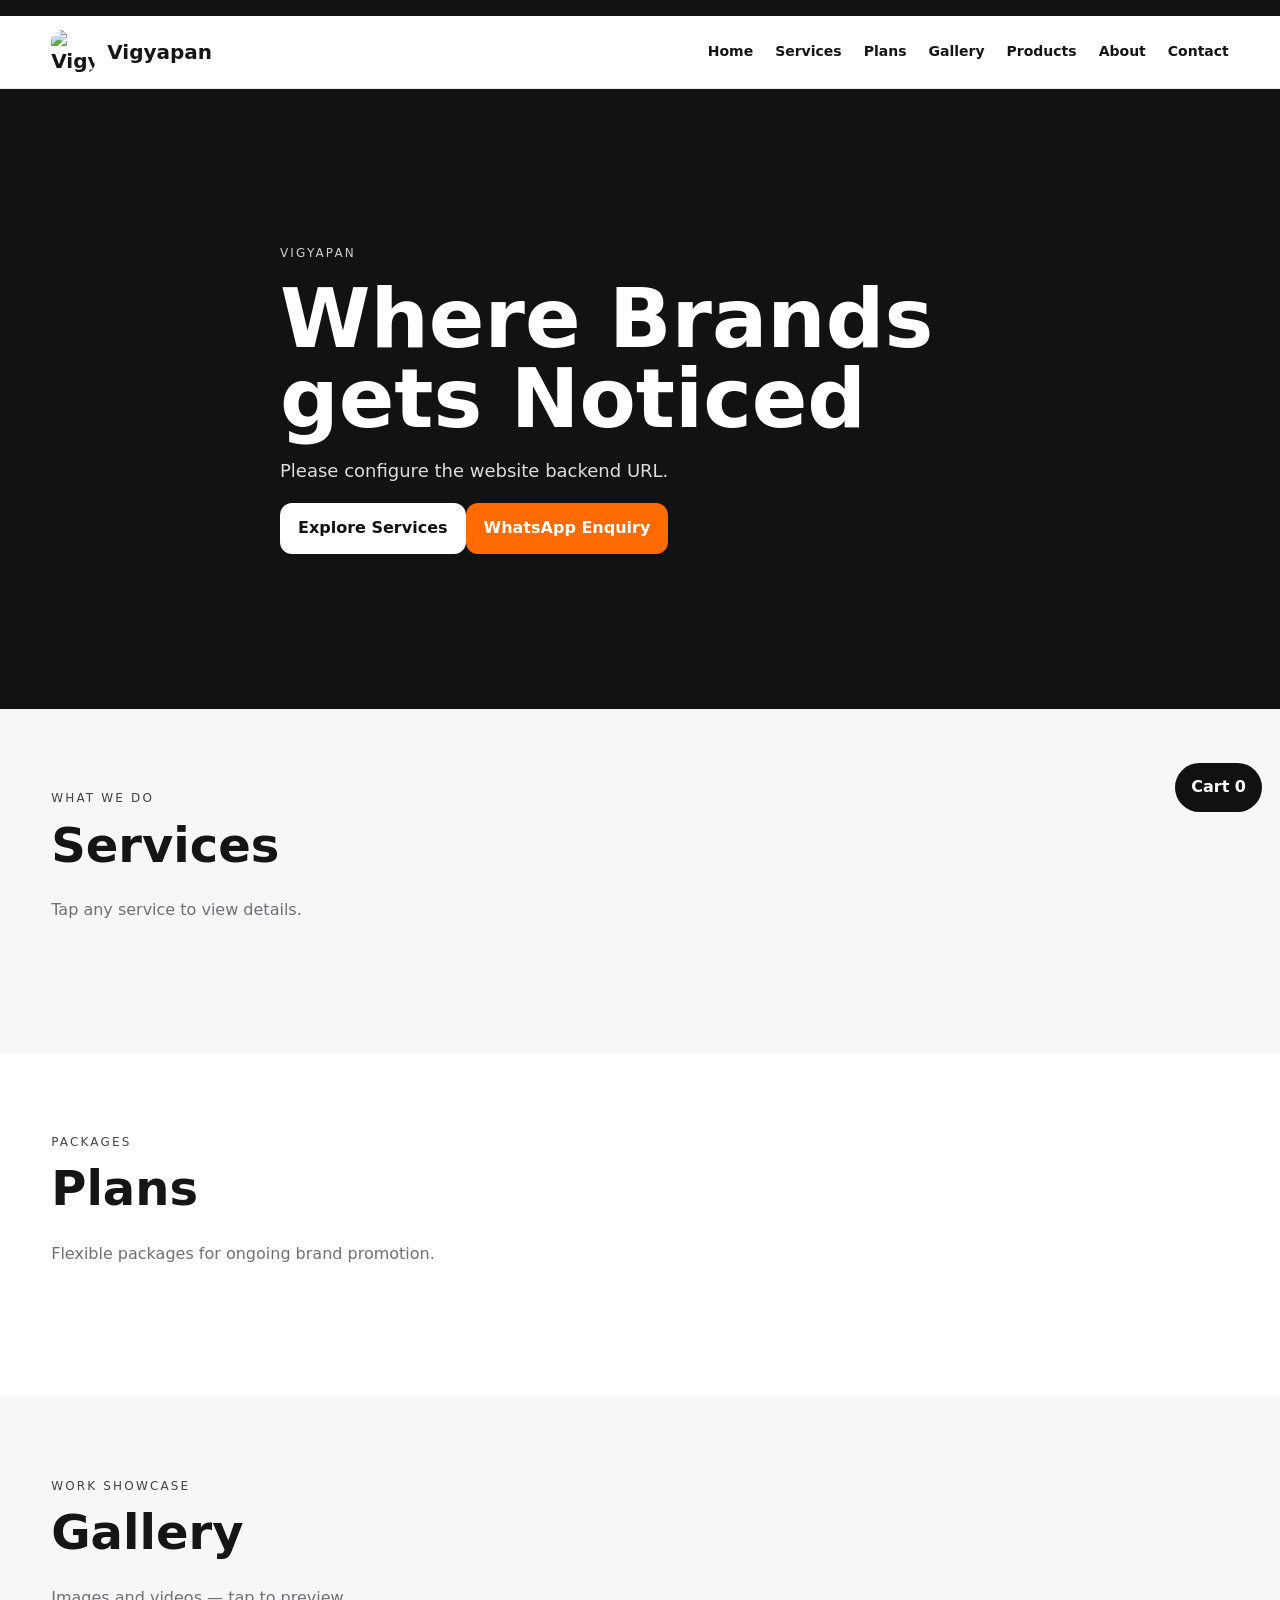
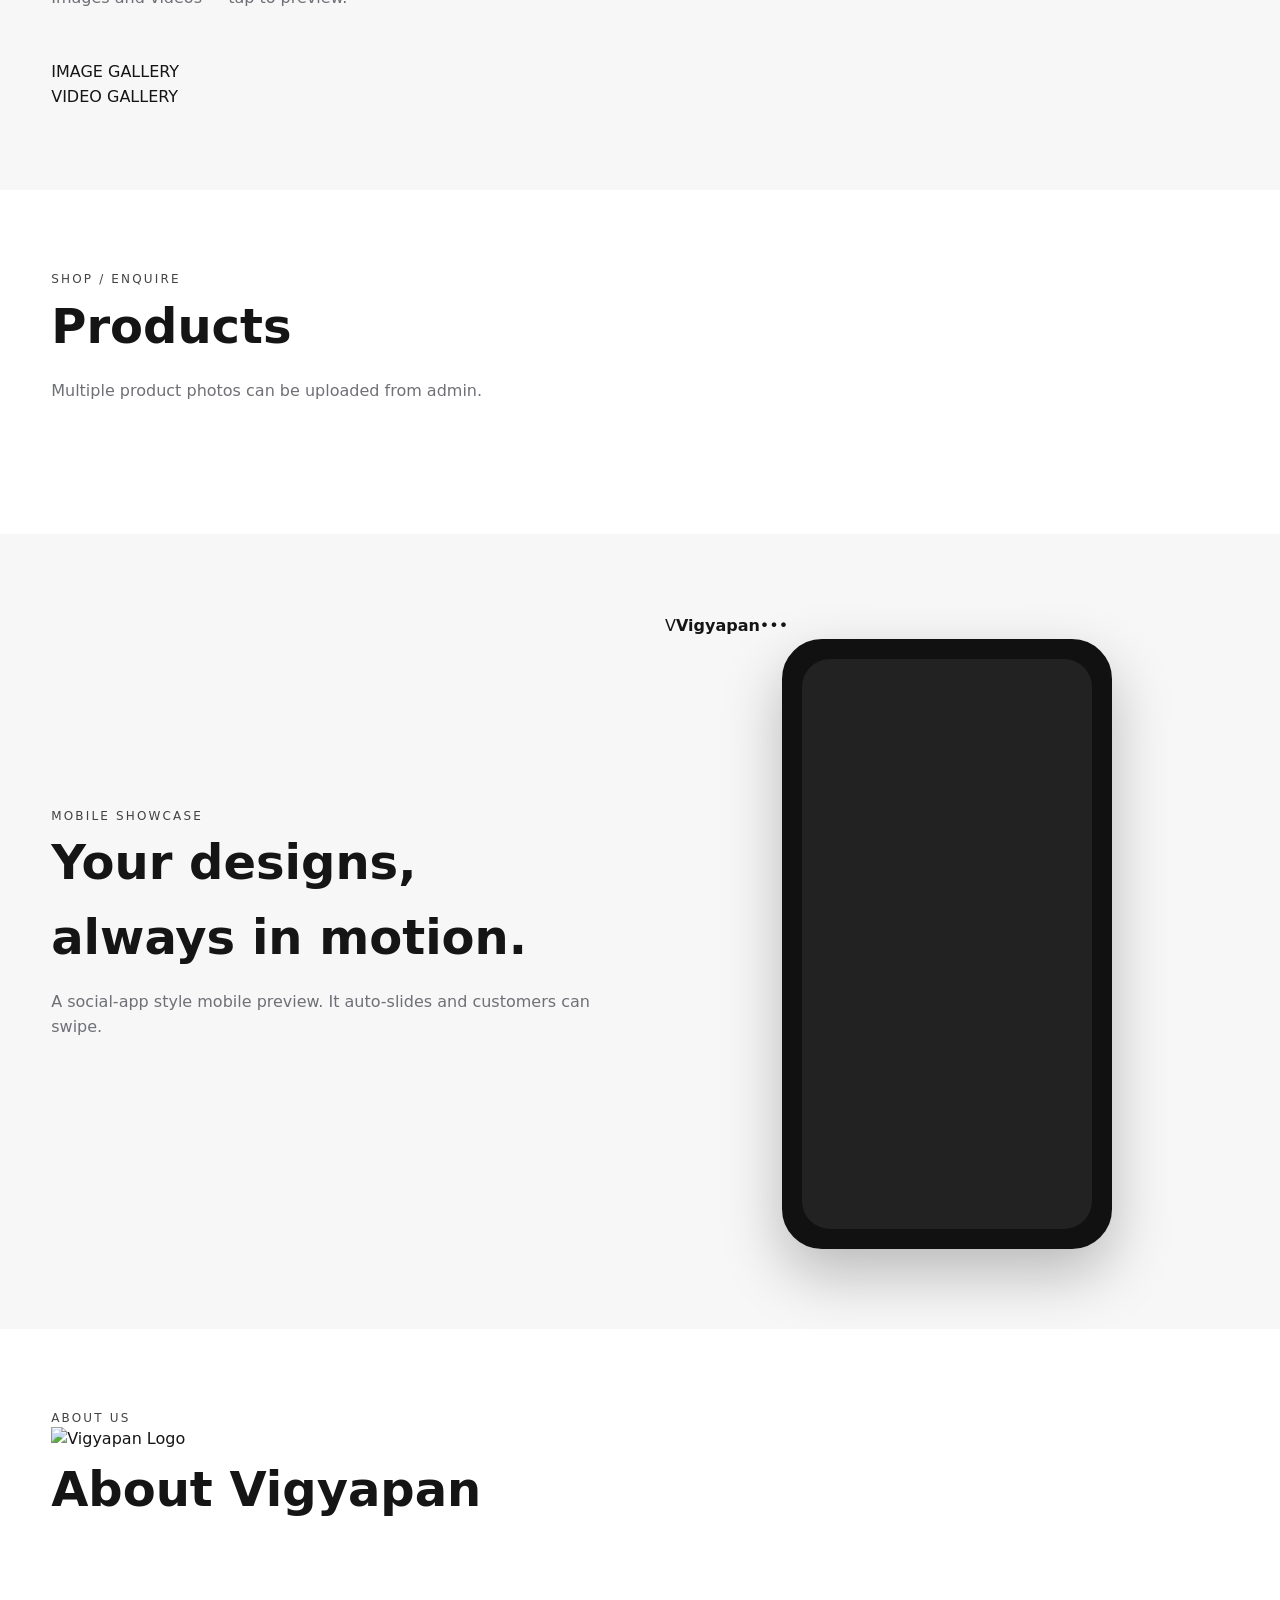
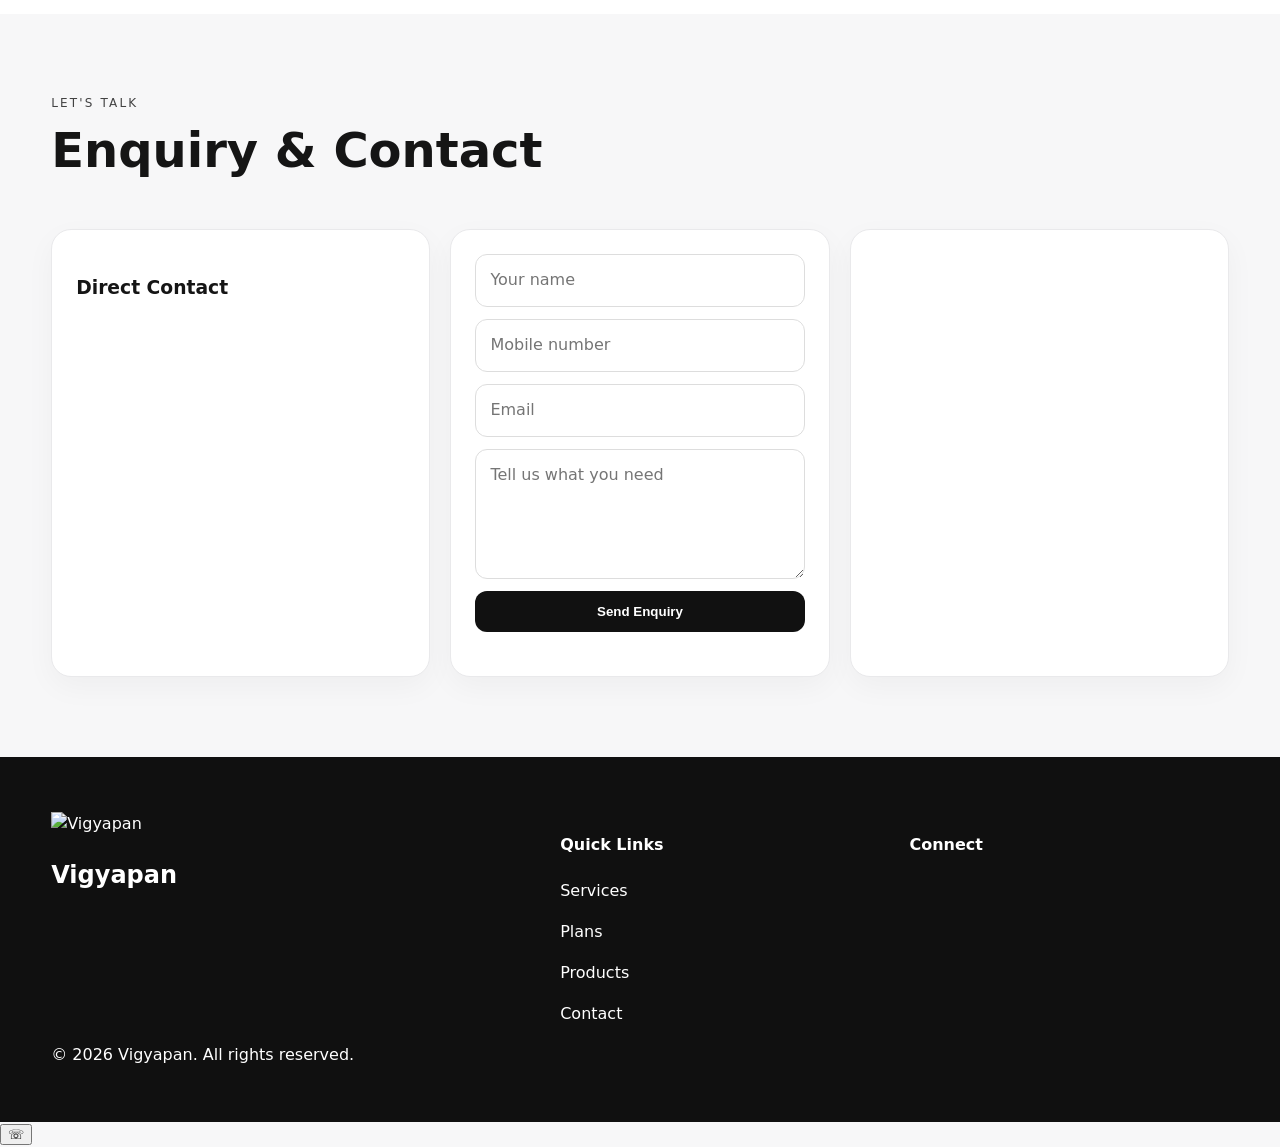
==== commit d45f1a76: "Update index.html" ====
--- a/index.html
+++ b/index.html
@@ -1,56 +1,55 @@
 <!doctype html>
-<html lang="en">
-<head>
+<html lang="en"><head>
 <meta charset="utf-8"><meta name="viewport" content="width=device-width,initial-scale=1">
-<title>Vigyapan | Where Brands gets Noticed</title>
-<meta name="description" content="Vigyapan - Creative Advertising, Branding and Digital Solutions">
+<title>Vigyapan | Where Brands gets Noticed</title><meta name="description" content="Vigyapan - Creative Advertising, Branding and Digital Solutions">
 <link rel="manifest" href="manifest.json"><link rel="stylesheet" href="styles.css">
-</head>
-<body>
+</head><body>
 <div id="topbar" class="topbar"><div class="container"><span id="topContact"></span><span id="topEmail"></span></div></div>
 <header class="nav"><div class="container navin">
 <a class="brand" href="#"><img id="brandLogo" alt="Vigyapan"><span id="brandName">Vigyapan</span></a>
-<button class="menu" id="menuBtn">Menu</button>
-<nav class="navlinks" id="navlinks">
+<button class="menu" id="menuBtn">Menu</button><nav class="navlinks" id="navlinks">
 <a href="#home">Home</a><a href="#services">Services</a><a href="#plans">Plans</a><a href="#gallery">Gallery</a><a href="#products">Products</a><a href="#about">About</a><a href="#contact">Contact</a>
 </nav></div></header>
-
 <main>
-<section id="home" class="hero">
-<div id="heroSlides" class="hero-slides"></div>
-<div class="container hero-content">
+<section id="home" class="hero"><div id="heroSlides" class="hero-slides"></div><div class="container hero-content">
 <div class="eyebrow">VIGYAPAN</div><h1 id="heroTitle">Where Brands gets Noticed</h1><p id="heroText"></p>
-<div style="display:flex;gap:10px;flex-wrap:wrap"><a class="btn btn-light" href="#services">Explore Services</a><a class="btn btn-accent" id="heroWA" target="_blank">WhatsApp Enquiry</a></div>
+<div class="hero-actions"><a class="btn btn-light" href="#services">Explore Services</a><a class="btn btn-accent" id="heroWA" target="_blank">WhatsApp Enquiry</a></div>
 </div></section>
 
-<section id="services" class="section"><div class="container"><div class="section-head"><div><div class="eyebrow">WHAT WE DO</div><h2>Services</h2><p class="muted">Edit these anytime from the admin panel.</p></div></div><div id="servicesGrid" class="grid services"></div></div></section>
+<section id="services" class="section"><div class="container"><div class="section-head"><div><div class="eyebrow">WHAT WE DO</div><h2>Services</h2><p class="muted">Tap any service to view details.</p></div></div><div id="servicesGrid" class="grid services"></div></div></section>
 
 <section id="plans" class="section alt"><div class="container"><div class="section-head"><div><div class="eyebrow">PACKAGES</div><h2>Plans</h2><p class="muted">Flexible packages for ongoing brand promotion.</p></div></div><div id="plansGrid" class="grid plans"></div></div></section>
 
-<section id="gallery" class="section"><div class="container"><div class="section-head"><div><div class="eyebrow">WORK SHOWCASE</div><h2>Gallery</h2></div></div><div id="galleryGrid" class="grid gallery"></div></div></section>
-
-<section id="products" class="section alt"><div class="container"><div class="section-head"><div><div class="eyebrow">SHOP / ENQUIRE</div><h2>Products</h2><p class="muted">Add visiting cards, notepads, posters, bill books and any new product from admin.</p></div></div><div id="productsGrid" class="grid products"></div></div></section>
-
-<section id="showcase" class="section"><div class="container two">
-<div><div class="eyebrow">MOBILE SHOWCASE</div><h2>Your designs, always in motion.</h2><p class="muted">Upload images from the admin panel and this phone-style frame will automatically slide through them.</p></div>
-<div class="phone-mockup"><div class="phone-screen" id="phoneScreen"></div></div>
+<section id="gallery" class="section"><div class="container"><div class="section-head"><div><div class="eyebrow">WORK SHOWCASE</div><h2>Gallery</h2><p class="muted">Images and videos — tap to preview.</p></div></div>
+<div id="galleryImageWrap" class="gallery-type-wrap"><div class="gallery-type-title">IMAGE GALLERY</div><div id="galleryImages" class="grid gallery"></div></div>
+<div id="galleryVideoWrap" class="gallery-type-wrap"><div class="gallery-type-title">VIDEO GALLERY</div><div id="galleryVideos" class="grid gallery videos"></div></div>
 </div></section>
 
-<section id="about" class="section alt"><div class="container two"><div><div class="eyebrow">ABOUT US</div><h2 id="aboutTitle">About Vigyapan</h2></div><div><p id="aboutText" class="muted" style="font-size:18px"></p></div></div></section>
+<section id="products" class="section alt"><div class="container"><div class="section-head"><div><div class="eyebrow">SHOP / ENQUIRE</div><h2>Products</h2><p class="muted">Multiple product photos can be uploaded from admin.</p></div></div><div id="productsGrid" class="grid products"></div></div></section>
+
+<section id="showcase" class="section"><div class="container two showcase"><div><div class="eyebrow">MOBILE SHOWCASE</div><h2>Your designs, always in motion.</h2><p class="muted">A social-app style mobile preview. It auto-slides and customers can swipe.</p></div>
+<div class="phone-wrap"><div class="phone-app-head"><span class="phone-avatar">V</span><b>Vigyapan</b><span class="phone-more">•••</span></div><div class="phone-mockup"><div class="phone-screen" id="phoneScreen"></div></div><div id="phoneDots" class="phone-dots"></div></div></div></section>
+
+<section id="about" class="section alt"><div class="container two about-box"><div><div class="eyebrow">ABOUT US</div><img id="aboutLogo" class="about-logo" alt="Vigyapan Logo"><h2 id="aboutTitle" class="about-title-hidden">About Vigyapan</h2></div><div><p id="aboutText" class="muted about-text"></p></div></div></section>
 
 <section id="contact" class="section"><div class="container"><div class="section-head"><div><div class="eyebrow">LET'S TALK</div><h2>Enquiry & Contact</h2></div></div>
 <div class="grid contact-grid">
-<div class="contact-card"><h3>Direct Contact</h3><p id="contactPhones"></p><p id="contactEmail"></p><p id="contactAddress"></p><div class="socials" id="socials"></div><p><a id="mapLink" class="btn btn-dark" target="_blank">Open Map</a></p></div>
+<div class="contact-card"><h3>Direct Contact</h3><p id="contactPhones"></p><p id="contactEmail"></p><p id="contactAddress"></p><div class="socials" id="socials"></div></div>
 <div class="contact-card"><form id="leadForm" class="contact-form"><input class="input" name="name" required placeholder="Your name"><input class="input" name="phone" required placeholder="Mobile number"><input class="input" name="email" placeholder="Email"><textarea class="textarea" name="message" placeholder="Tell us what you need"></textarea><button class="btn btn-dark">Send Enquiry</button><div id="leadMsg" class="muted"></div></form></div>
-<div class="contact-card" style="padding:0;overflow:hidden"><iframe id="mapFrame" title="Google Map" style="border:0;width:100%;height:390px" loading="lazy" referrerpolicy="no-referrer-when-downgrade"></iframe></div>
+<div class="contact-card map-card"><iframe id="mapFrame" title="Google Map" style="border:0;width:100%;height:390px" loading="lazy" referrerpolicy="no-referrer-when-downgrade"></iframe></div>
 </div></div></section>
 </main>
 
-<footer class="footer"><div class="container footergrid"><div><img id="footerImage" style="max-width:220px;max-height:90px;object-fit:contain;margin-bottom:12px;display:none"><h2 id="footerName">Vigyapan</h2><p id="footerText"></p></div><div><h4>Quick Links</h4><p><a href="#services">Services</a></p><p><a href="#plans">Plans</a></p><p><a href="#products">Products</a></p><p><a href="#contact">Contact</a></p></div><div><h4>Connect</h4><div id="footerSocials" class="socials"></div></div></div><div class="container" style="margin-top:30px;padding-top:20px;border-top:1px solid #2d2d2d;font-size:13px">© <span id="year"></span> Vigyapan. All rights reserved.</div></footer>
+<footer class="footer"><div class="container footergrid"><div><img id="footerLogo" class="footer-logo" alt="Vigyapan"><h2 id="footerName" class="footer-name-hidden">Vigyapan</h2><p id="footerText"></p></div><div><h4>Quick Links</h4><p><a href="#services">Services</a></p><p><a href="#plans">Plans</a></p><p><a href="#products">Products</a></p><p><a href="#contact">Contact</a></p></div><div><h4>Connect</h4><div id="footerSocials" class="socials"></div></div></div>
+<div class="footer-slider-box"><div id="footerSlider" class="footer-slider"></div><div id="footerDots" class="footer-dots"></div></div>
+<div class="container copyright">© <span id="year"></span> Vigyapan. All rights reserved.</div></footer>
 
-<a class="floating-wa" id="floatingWA" target="_blank" aria-label="WhatsApp">◉</a>
+<div id="contactFloat" class="contact-float"><div id="contactFloatMenu" class="contact-float-menu"></div><button class="floating-contact-btn" onclick="toggleContact()" aria-label="Contact options">☏</button></div>
 <div class="cart" id="cartButton">Cart <span id="cartCount">0</span></div>
-<div class="modal" id="mediaModal"><div class="modal-box"><button class="close" id="modalClose">×</button><div id="modalContent"></div></div></div>
+
+<div class="modal" id="serviceModal"><div class="modal-box service-modal-box"><button class="close" onclick="closeService()">×</button><div id="serviceModalContent"></div></div></div>
+<div class="modal" id="mediaModal"><div class="modal-box media-modal-box"><button class="close" id="modalClose" onclick="closeMedia()">×</button><button class="media-nav prev" onclick="galleryNext(-1)">‹</button><div id="modalContent"></div><button class="media-nav next" onclick="galleryNext(1)">›</button><div class="media-bottom"><span id="mediaTitle"></span><span id="mediaCounter"></span></div></div></div>
+<div class="modal" id="productModal"><div class="modal-box product-modal-box"><button class="close" onclick="closeProduct()">×</button><button id="productPrev" class="media-nav prev">‹</button><div id="productModalContent"></div><button id="productNext" class="media-nav next">›</button></div></div>
 <div class="modal" id="cartModal"><div class="modal-box" style="width:min(620px,100%)"><button class="close" id="cartClose">×</button><h2>Product Enquiry</h2><div id="cartItems"></div><form id="orderForm" class="contact-form"><input class="input" name="name" required placeholder="Your name"><input class="input" name="phone" required placeholder="Mobile number"><textarea class="textarea" name="note" placeholder="Extra message"></textarea><button class="btn btn-accent">Send Order on WhatsApp</button></form></div></div>
 <script src="config.js"></script><script src="app.js"></script><script>if("serviceWorker" in navigator) navigator.serviceWorker.register("sw.js");</script>
 </body></html>
